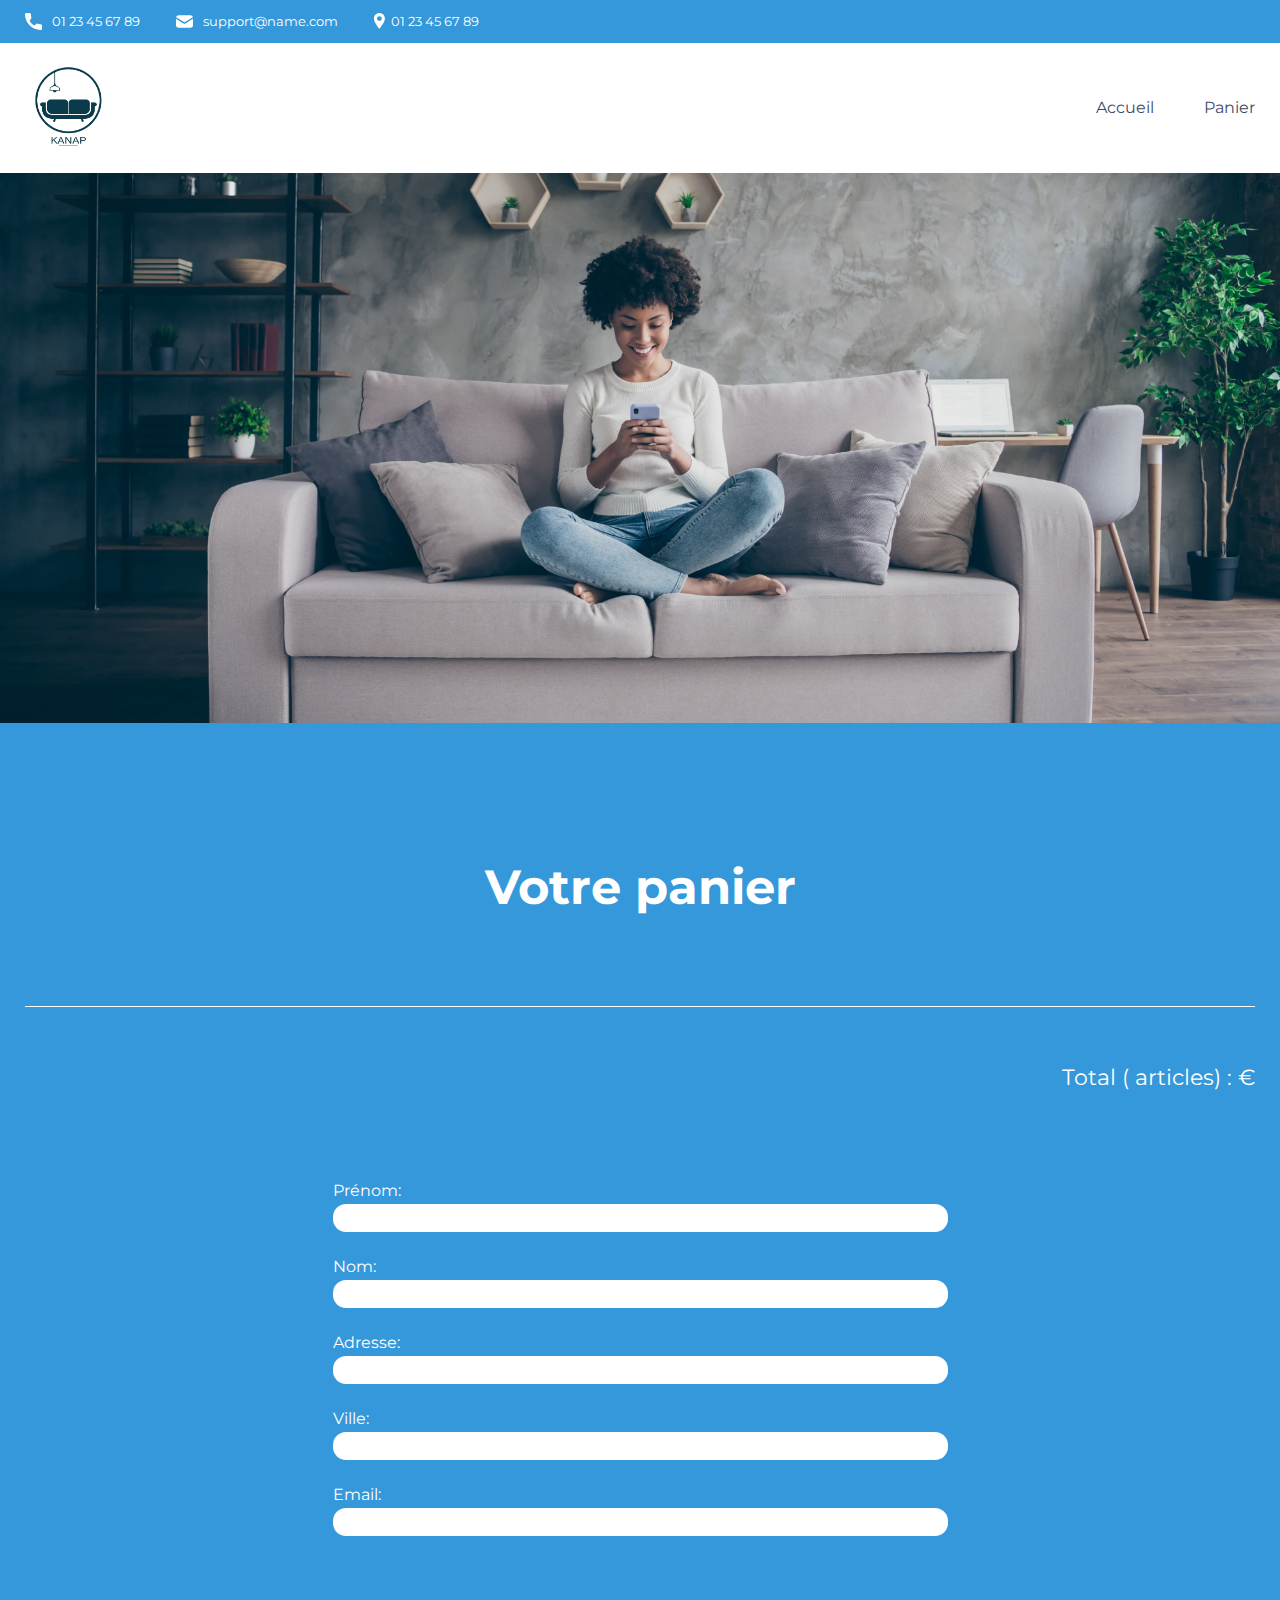
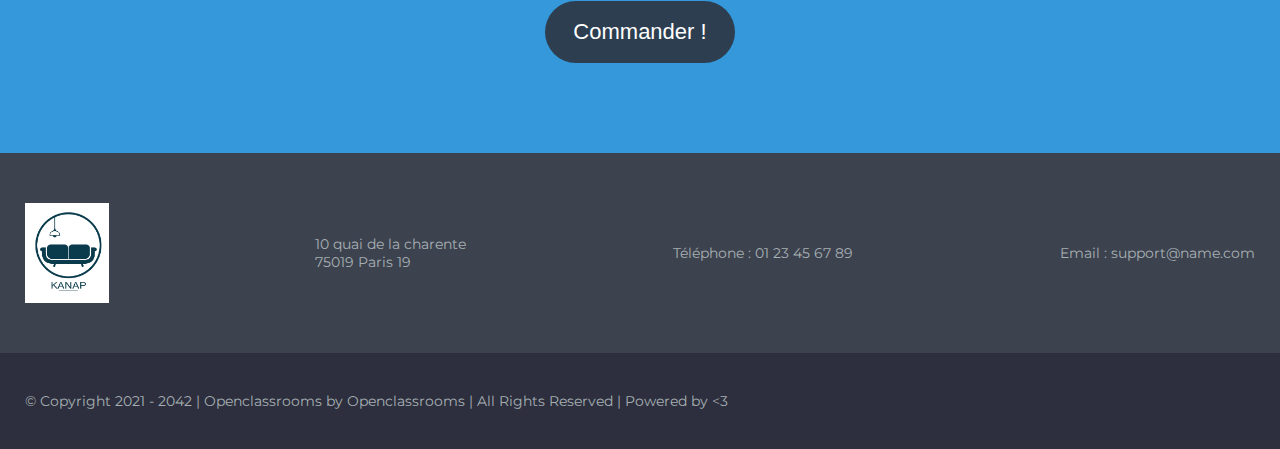
==== front/html/cart.html @ af1dd7e7 "V1, accueil Ok" ====
<!DOCTYPE html>
<html lang="fr">
  <head>
    <title>Cart</title>

    <meta charset="utf-8">
    <meta name="description" content="Plateforme incroyable de e-commerce">

    <link rel="preconnect" href="https://fonts.googleapis.com">
    <link rel="preconnect" href="https://fonts.gstatic.com" crossorigin>
    <link href="https://fonts.googleapis.com/css2?family=Montserrat:wght@100;200;300;400;500;600;700;800;900&display=swap" rel="stylesheet">
    <link href="../css/style.css" rel="stylesheet" />
    <link href="../css/cart.css" rel="stylesheet" />

    <meta name="viewport" content="width=device-width, initial-scale=1">
  </head>

  <body>
    <header>
      <div class="limitedWidthBlockContainer informations">
        <div class="limitedWidthBlock">
          <ul>
            <li><img src="../images/icons/phone.svg" alt="logo de téléphone" class="informations__phone">01 23 45 67 89</li>
            <li><img src="../images/icons/mail.svg" alt="logo d'une enveloppe" class="informations__mail">support@name.com</li>
            <li><img src="../images/icons/adress.svg" alt="logo d'un point de géolocalisation" class="informations__address">01 23 45 67 89</li>
          </ul>
        </div>
      </div>
      <div class="limitedWidthBlockContainer menu">
        <div class="limitedWidthBlock">
          <a href="./index.html">
            <img class="logo" src="../images/logo.webp" alt="Logo de l'entreprise">
          </a>
          <nav>
            <ul>
              <a href="./index.html"><li>Accueil</li></a>
              <a href="./cart.html"><li>Panier</li></a>
            </ul>
          </nav>
        </div>
      </div>
      <img class="banniere" src="../images/banniere.webp" alt="Baniere">
    </header>
    
    <main class="limitedWidthBlockContainer">
      <div class="limitedWidthBlock" id="limitedWidthBlock">
        <div class="cartAndFormContainer" id="cartAndFormContainer">
          <h1>Votre panier</h1>
          <section class="cart">
            <section id="cart__items">
             <!--  <article class="cart__itemata" d-id="{product-ID}">
                <div class="cart__item__img">
                  <img src="../images/product01.jpg" alt="Photographie d'un canapé">
                </div>
                <div class="cart__item__content">
                  <div class="cart__item__content__titlePrice">
                    <h2>Nom du produit</h2>
                    <p>42,00 €</p>
                  </div>
                  <div class="cart__item__content__settings">
                    <div class="cart__item__content__settings__quantity">
                      <p>Qté : </p>
                      <input type="number" class="itemQuantity" name="itemQuantity" min="1" max="100" value="42">
                    </div>
                    <div class="cart__item__content__settings__delete">
                      <p class="deleteItem">Supprimer</p>
                    </div>
                  </div>
                </div>
              </article> -->
            </section>
            <div class="cart__price">
              <p>Total (<span id="totalQuantity"><!-- 2 --></span> articles) : <span id="totalPrice"><!-- 84,00 --></span> €</p>
            </div>
            <div class="cart__order">
              <form method="get" class="cart__order__form">
                <div class="cart__order__form__question">
                  <label for="firstName">Prénom: </label>
                  <input type="text" name="firstName" id="firstName" required>
                  <p id="firstNameErrorMsg"><!-- ci est un message d'erreur --></p>
                </div>
                <div class="cart__order__form__question">
                  <label for="lastName">Nom: </label>
                  <input type="text" name="lastName" id="lastName" required>
                  <p id="lastNameErrorMsg"></p>
                </div>
                <div class="cart__order__form__question">
                  <label for="address">Adresse: </label>
                  <input type="text" name="address" id="address" required>
                  <p id="addressErrorMsg"></p>
                </div>
                <div class="cart__order__form__question">
                  <label for="city">Ville: </label>
                  <input type="text" name="city" id="city" required>
                  <p id="cityErrorMsg"></p>
                </div>
                <div class="cart__order__form__question">
                  <label for="email">Email: </label>
                  <input type="email" name="email" id="email" required>
                  <p id="emailErrorMsg"></p>
                </div>
                <div class="cart__order__form__submit">
                  <input type="submit" value="Commander !" id="order">
                </div>
              </form>
            </div>
          </section>
        </div>
      </div>
    </main>
    
    <footer>
      <div class="limitedWidthBlockContainer footerMain">
        <div class="limitedWidthBlock">
          <div>
            <img class="logo" src="../images/logo.webp" alt="Logo de l'entreprise">
          </div>
          <div>
            <p>10 quai de la charente <br>75019 Paris 19</p>
          </div>
          <div>
            <p>Téléphone : 01 23 45 67 89</p>
          </div>
          <div>
            <p>Email : support@name.com</p>
          </div>
        </div>
      </div>
      <div class="limitedWidthBlockContainer footerSecondary">
        <div class="limitedWidthBlock">
          <p>© Copyright 2021 - 2042 | Openclassrooms by Openclassrooms | All Rights Reserved | Powered by <3</p>
        </div>
      </div>
    </footer>
  <script src="../js/cart.js"></script>
  </body>
</html>
---- front/css/style.css ----
/*********/
/*GENERAL*/
/*********/

body {
	font-family: 'Montserrat', sans-serif;
	margin: 0;
	color: white;
	min-width: 300px;
}
h1 {
	font-size: 48px;
	font-weight: 700;
	margin-top: 135px;
	text-align: center;
}
h2 {
	font-weight: 400;
	margin-bottom: 60px;
	text-align: center;
}
.logo {
	height: 100px;
}

/*maxwidth + centering*/
.limitedWidthBlockContainer {
	display: flex;
	justify-content: center;
}
.limitedWidthBlock {
	width: 100%;
	max-width: 1400px;
	padding: 0 25px;
}

/*Colors*/
:root {
	--main-color: #3498db;
	--secondary-color: #2c3e50;
	--text-color: #3d4c68;
	--footer-text-color: #a6b0b3; 
	--footer-main-color: #3d424f; 
	--footer-secondary-color: #2d2f3e;
	/*background-color: var(--main-color);*/
}




/********/
/*Header*/
/********/

/*informations*/
.informations {
	font-size: 13px;
	background-color: var(--main-color);
}
.informations img {
	height: 17px;
}
.informations ul {
	display: flex;
	padding-left: 0;
}
.informations ul li {
	display: flex;
	list-style: none;
	margin-right: 36px;
}
.informations__phone,
.informations__mail {
	margin-right: 10px;
}

/*menu*/
.menu {
	background-color: white;
}
.menu .limitedWidthBlock {
	display: flex;
	justify-content: space-between;
}
.menu a {
	display: flex;
	align-items: center;
	text-decoration: none;
}
.menu nav {
	display: flex;
}
.menu nav ul {
	display: flex;
	margin: 0;
	line-height: 130px;
}
.menu nav ul li {
	list-style: none;
	margin-left: 50px;
	color: var(--text-color);
}
.menu nav ul li:hover {
	font-weight: 600;
	color: #3498db !important;
}

/*banniere*/
.banniere {
	width: 100%;
	height: 550px;
	object-fit: cover;
	display: flex;
}




/******/
/*Main*/
/******/

main {
	background-color: var(--main-color);
}

/*items*/
.items {
	margin-bottom: 135px;
	display: flex;
	justify-content: space-around;
	flex-wrap: wrap;
}
.items a {
	width: 21%;
	text-decoration: none;
	color: unset;
}
.items a:hover article {
	box-shadow: rgba(42, 18, 206, 0.9) 0 0 22px 6px;
}
.items article {
	background-color: var(--secondary-color);
	display: flex;
	flex-direction: column;
	align-items: center;
	margin-bottom: 40px;
	padding-top: 25px;
	width: 100%;
	border-radius: 10px;
}
.items article img {
	width: 160px;
	height: 160px;
	object-fit: cover;
	border-radius: 10px;
}
.items article h3 {
	font-size: 22px;
	font-weight: 700;
	text-align: center;
	text-transform: uppercase;
}
.items article p {
	text-align: center;
	padding-left: 23px;
	padding-right: 23px;
	box-sizing: border-box;
	overflow: hidden;
	text-overflow: ellipsis;

	display: -webkit-box;
	-webkit-line-clamp: 3;
	-webkit-box-orient: vertical;
	white-space: normal;
}




/********/
/*Footer*/
/********/

footer {
	color: var(--footer-text-color);
	display: flex;
	flex-direction: column;
	font-size: 14px;
}
footer .footerMain,
footer .footerSecondary {
	width: 100%;
}

/*footerMain*/
.footerMain {
	background-color: var(--footer-main-color);
	padding: 50px 0;
}
.footerMain .limitedWidthBlock {
	display: flex;
	justify-content: space-between;
}
.footerMain .limitedWidthBlock div {
	display: flex;
	align-items: center;
}

/*footerSecondary*/
.footerSecondary {
	background-color: var(--footer-secondary-color);
	padding: 25px 0;
}




/***************/
/*Media queries*/
/***************/

@media (max-width: 991.98px) {
	.informations ul {
		display: flex;
		justify-content: space-around;
	}
	.items a {
		width: 42%;
	}
	.footerMain .limitedWidthBlock {
		display: flex;
		flex-direction: column;
		align-items: center;
	}
	.footerSecondary .limitedWidthBlock p {
		text-align: center;
	}
}

@media (max-width: 575.98px) { 
	.informations ul {
		flex-direction: column;
		align-items: center;
	}
	.informations ul li{
		margin-bottom: 14px;
		margin-right: 0;
	}
	.menu .limitedWidthBlock {
		display: flex;
		flex-direction: column;
		align-items: center;
	}
	.logo {
		margin-top: 20px;
	}
	.menu nav ul {
		padding: 0;
		line-height: 80px;
	}
	.menu nav ul a:first-child li {
		margin-left: 0;
	}
	.items a {
		width: 75%;
	}
}
---- front/css/cart.css ----
/*********/
/*GENERAL*/
/*********/

main {
	padding-bottom: 90px;
}
h1 {
	margin-bottom: 90px;
}
h2 {
	text-align: start;
}

/************/
/*Cart Items*/
/************/
.cart__item {
	display: flex;
	justify-content: space-around;
	border-top: 1px solid white;
	padding-top: 35px;
	margin-bottom: 30px;
}
.cart__item__img {
	width: 25%;
}
.cart__item__img img {
	width: 100%;
	border-radius: 25px;
}
.cart__item__content {
	width: 50%;
	display: flex;
	flex-direction: column;
	justify-content: space-between;
}
.cart__item__content__titlePrice {
	display: flex;
	justify-content: space-between;
}
.cart__item__content__titlePrice h2,
.cart__item__content__titlePrice p {
	margin: 0;
}
.cart__item__content__settings p {
	margin: 0;
}
.cart__item__content__settings input {
	color: var(--footer-secondary-color);
	font-family: 'Montserrat', sans-serif;
	font-size: 14px;
	border-radius: 20px;
	border: 1px solid #767676;
	text-align: center;
	text-align-last: center;
}
.cart__item__content__settings input:focus {
	outline: none;
}
.cart__item__content__settings__quantity {
	display: flex;
}
.cart__item__content__settings__quantity p {
	margin-right: 10px;
	display: flex;
}
.cart__item__content__settings__delete p {
	display: inline;
}
.cart__item__content__settings__delete p:hover {
	cursor: pointer;
	font-weight: 700;
}

/*******/
/*Price*/
/*******/
.cart__price {
	border-top: 1px solid white;
	padding-top: 35px;
}
.cart__price p {
	text-align: end;
	font-size: 22px;
}

/*******/
/*Order*/
/*******/
.cart__order {
	display: flex;
	justify-content: center;
	margin-top: 90px;
}
.cart__order__form {
	width: 50%;
}
.cart__order__form__question {
	display: flex;
	flex-direction: column;
	margin-bottom: 25px;
}
.cart__order__form__question input {
	border-radius: 13px;
	border: 0;
	height: 26px;
	margin-top: 4px;
}
.cart__order__form__question input:focus {
	outline: none;
}
.cart__order__form__question p {
	margin: 0;
	color: #fbbcbc;
	font-size: 15px;
	margin-left: 8px;
}
.cart__order__form__submit {
	display: flex;
	justify-content: center;
}
.cart__order__form__submit input {
	font-size: 22px;
	border-radius: 40px;
	border: 0;
	background-color: var(--secondary-color);
	color: white;
	padding: 18px 28px;
	cursor: pointer;
	margin-top: 40px;
}
.cart__order__form__submit input:hover {
	box-shadow: rgb(42 18 206 / 90%) 0 0 22px 6px;
}



/***************/
/*Media queries*/
/***************/

@media (max-width: 991.98px) {
	.cart__item__content__titlePrice {
		flex-direction: column;
	}
}

@media (max-width: 575.98px) { 
	.cart__item {
		flex-direction: column;
		align-items: center;
	}
	.cart__item__img {
		width: 50%;
	}
	.cart__item__content {
		width: 90%;
	}
	.cart__item__content__titlePrice {
		margin-bottom: 20px;
	}
	.cart__price p {
		text-align: center;
	}
	.cart__order {
		justify-content: center;
	}
	.cart__order__form {
		width: 75%;
	}
}
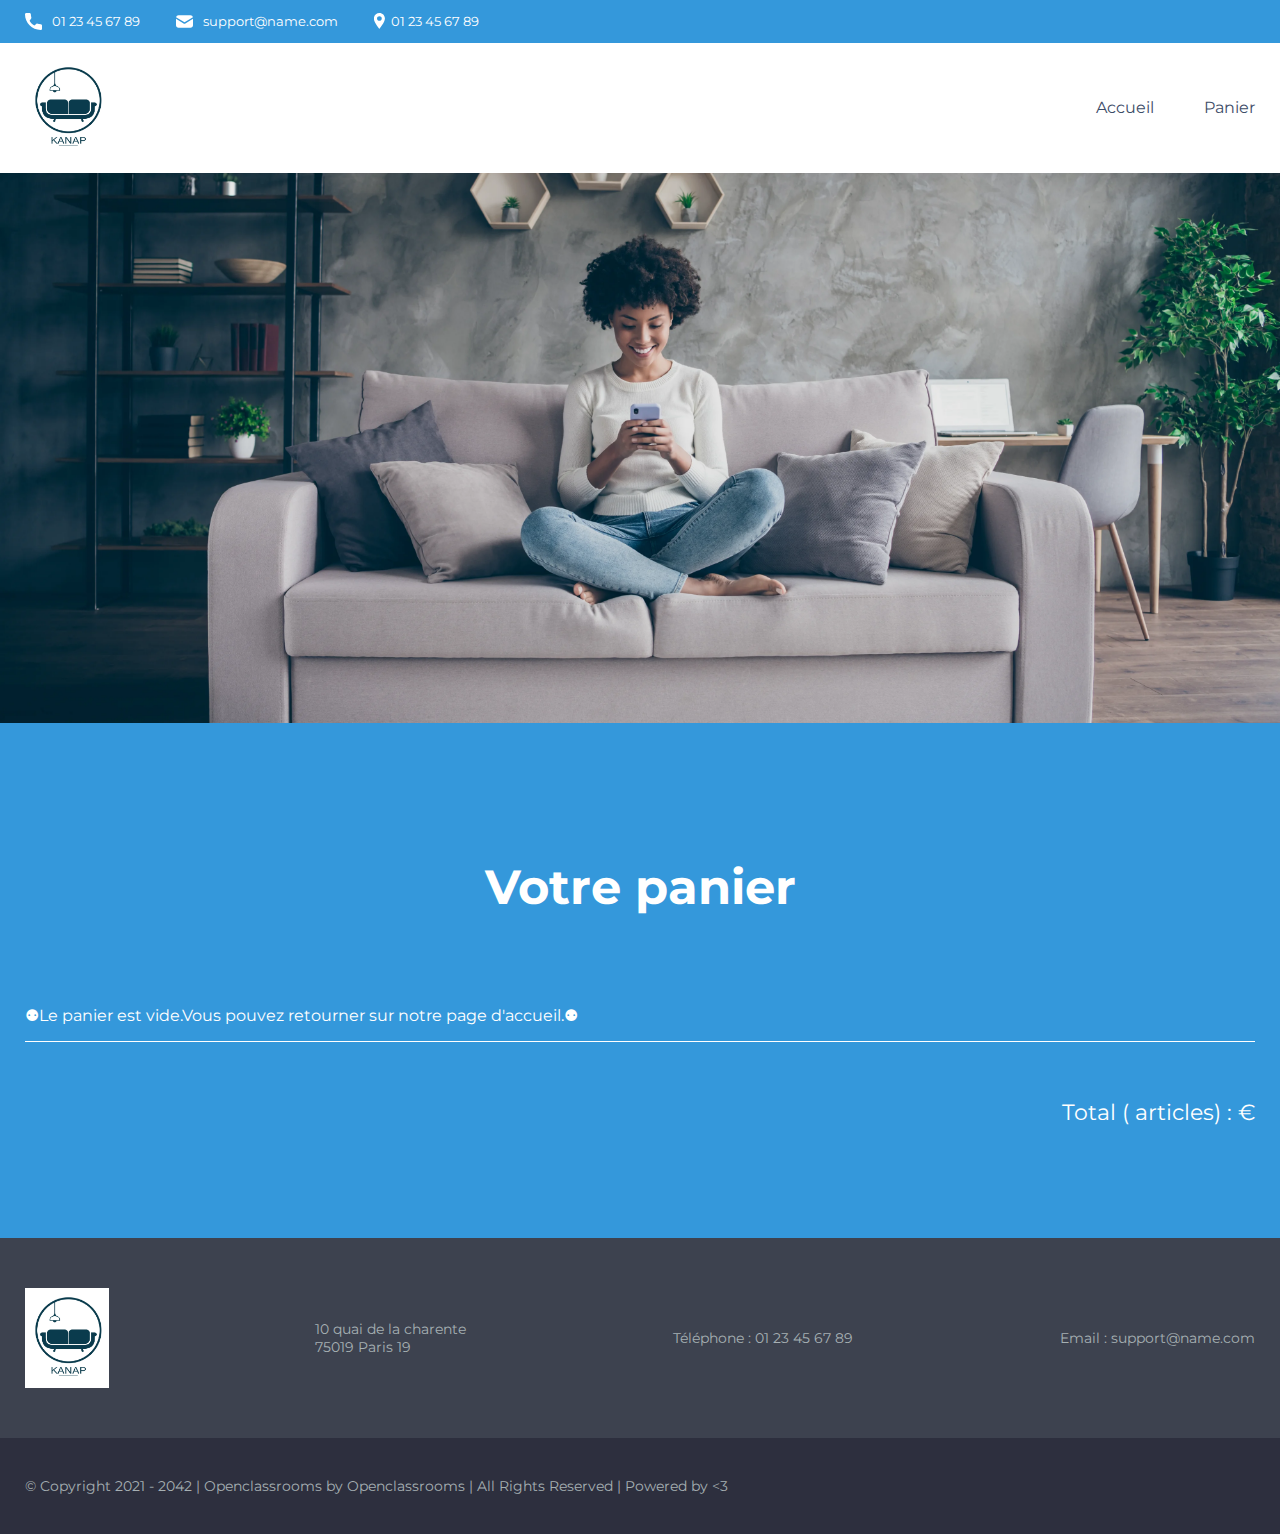
==== commit 2c30571e: "V2" ====
--- a/front/html/cart.html
+++ b/front/html/cart.html
@@ -132,6 +132,6 @@
         </div>
       </div>
     </footer>
-  <script src="../js/cart.js"></script>
+  <script src="../js/panier.js"></script>
   </body>
 </html>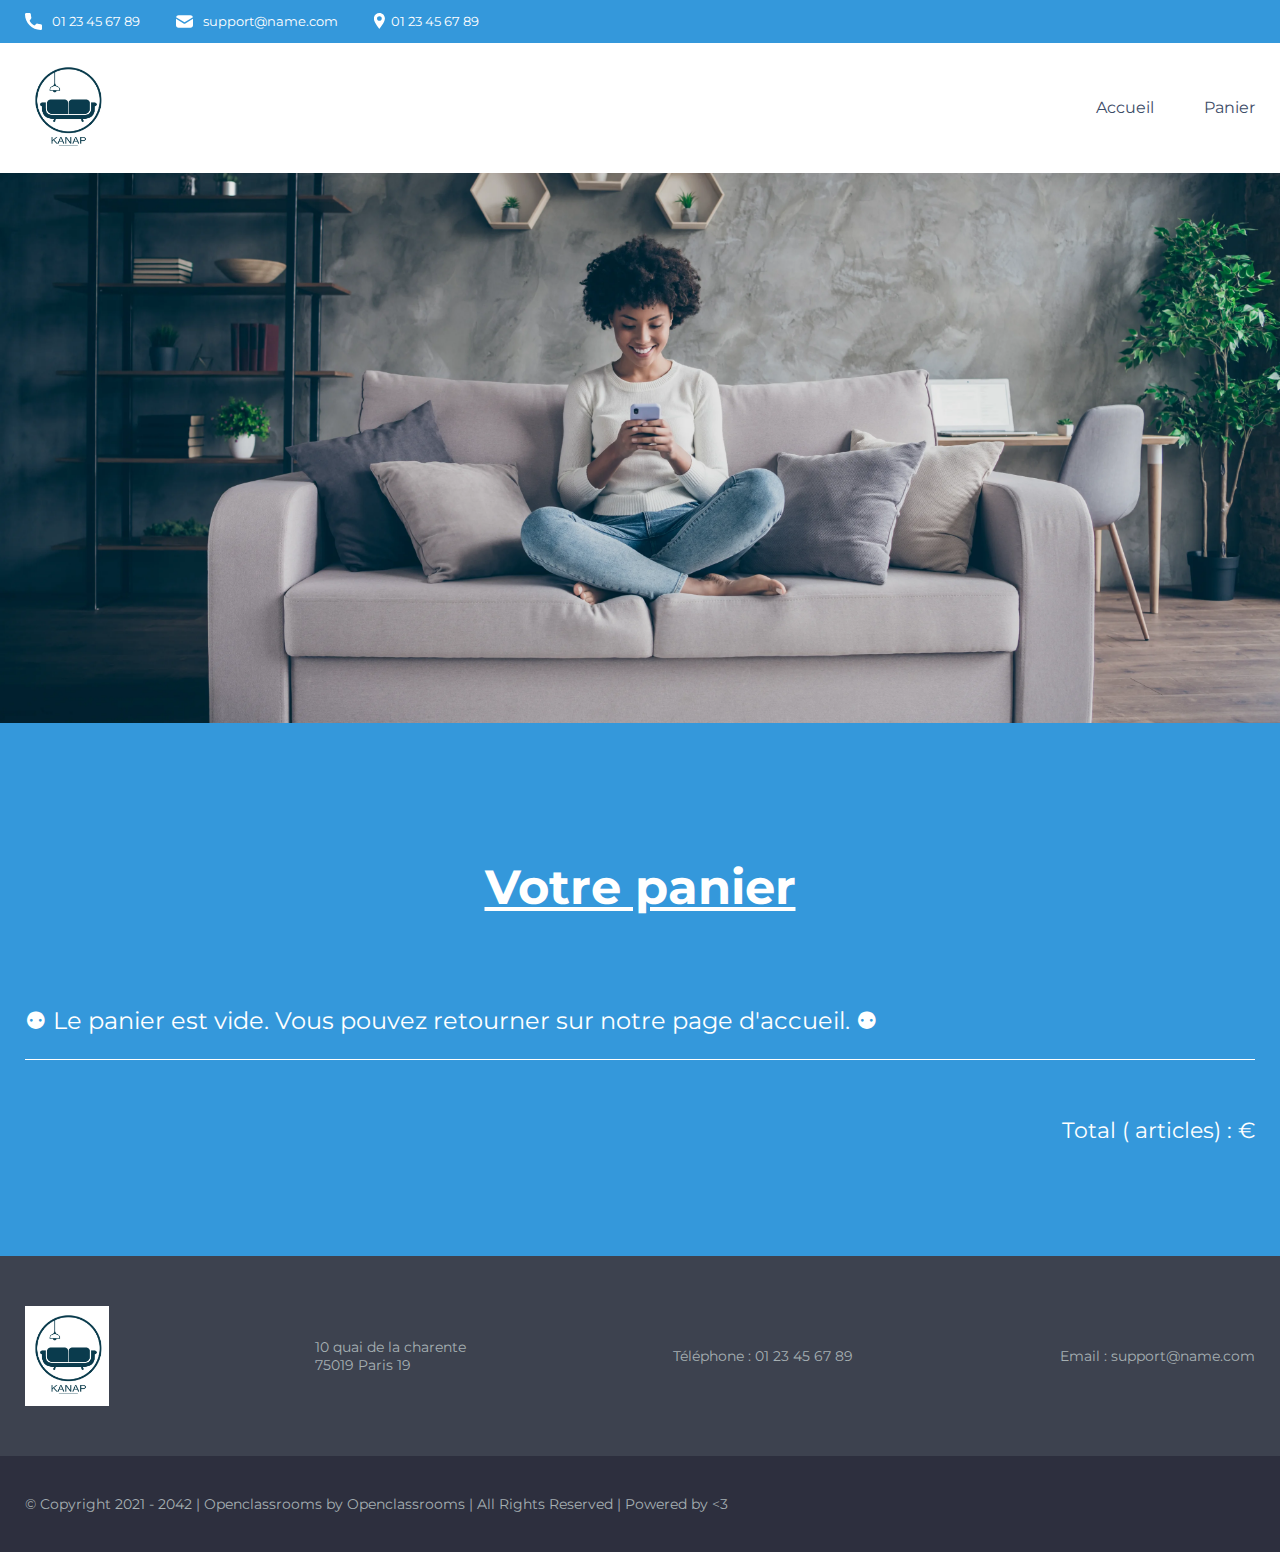
==== commit 5aedbe21: "Final version" ====
--- a/front/html/cart.html
+++ b/front/html/cart.html
@@ -48,7 +48,7 @@
           <h1>Votre panier</h1>
           <section class="cart">
             <section id="cart__items">
-             <!--  <article class="cart__itemata" d-id="{product-ID}">
+             <!--  <article class="cart__itemata" d-id="{product-ID}" data-color="{product-color}">
                 <div class="cart__item__img">
                   <img src="../images/product01.jpg" alt="Photographie d'un canapé">
                 </div>
--- a/front/css/style.css
+++ b/front/css/style.css
@@ -13,11 +13,13 @@
 	font-weight: 700;
 	margin-top: 135px;
 	text-align: center;
+	text-decoration: underline;
 }
 h2 {
 	font-weight: 400;
 	margin-bottom: 60px;
 	text-align: center;
+	text-decoration: underline;
 }
 .logo {
 	height: 100px;
@@ -101,8 +103,9 @@
 	color: var(--text-color);
 }
 .menu nav ul li:hover {
-	font-weight: 600;
+	font-weight: 800;
 	color: #3498db !important;
+	text-decoration: underline #3498db 3px;
 }
 
 /*banniere*/
@@ -265,4 +268,4 @@
 	.items a {
 		width: 75%;
 	}
-}+}
